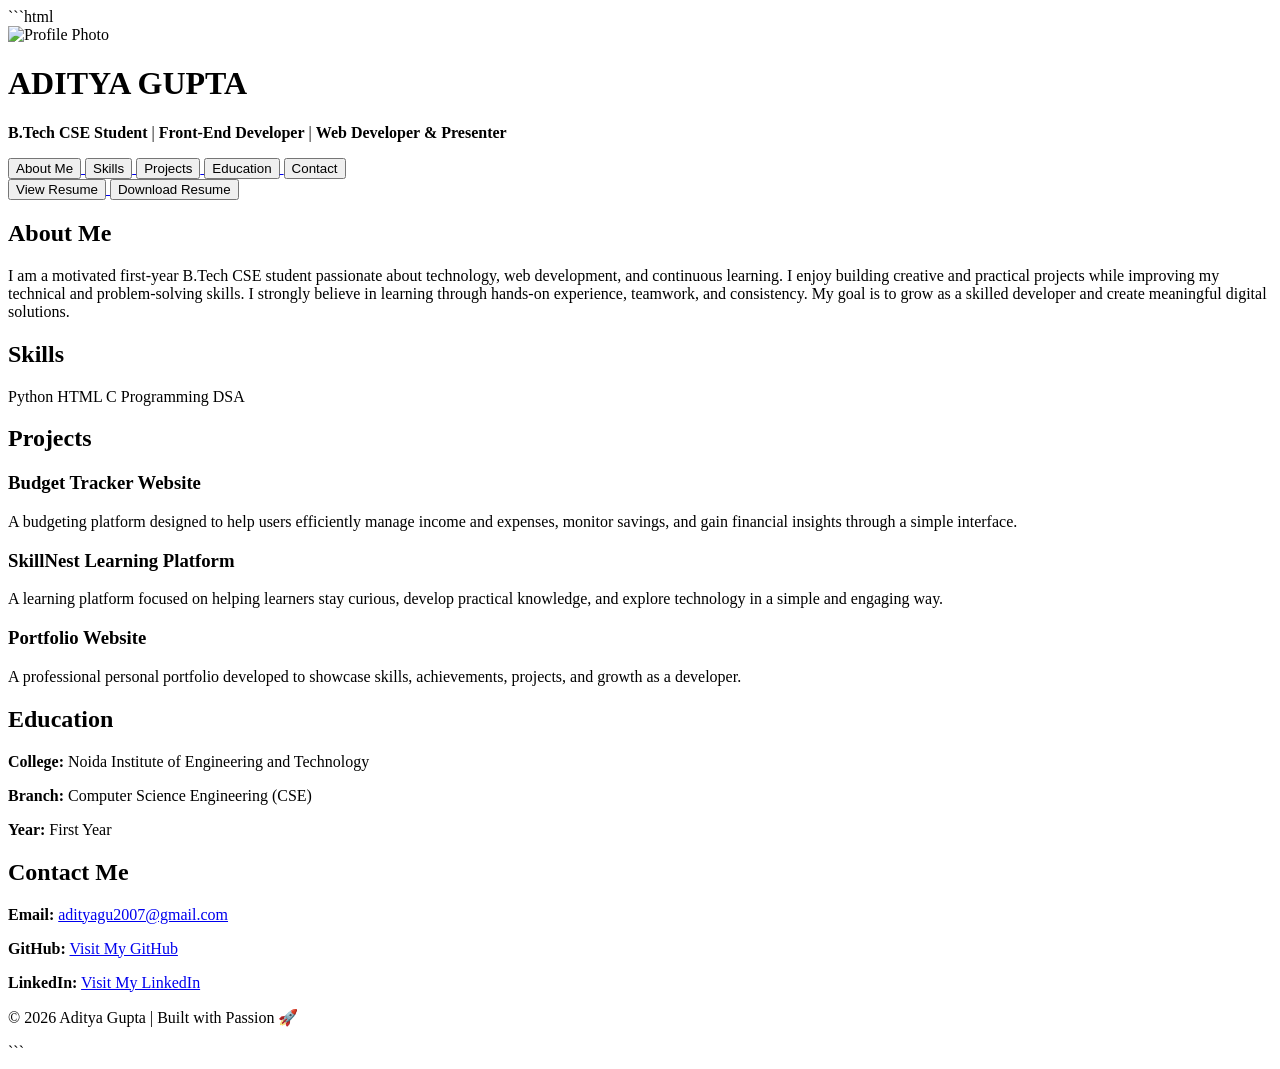
==== index.html @ 157f76cc "Create index.html" ====
```html
<!DOCTYPE html>
<html lang="en">

<head>
    <meta charset="UTF-8">
    <meta name="viewport" content="width=device-width, initial-scale=1.0">
    <title>Aditya Gupta | Portfolio</title>

    <link rel="stylesheet" href="style.css">
</head>

<body>

    <!-- Header Section -->
    <header>

        <!-- Profile Photo -->
        <img src="profile.jpeg" alt="Profile Photo" class="profile-pic">

        <h1>ADITYA GUPTA</h1>

        <p class="tagline">
            <b>B.Tech CSE Student</b> |
            <b>Front-End Developer</b> |
            <b>Web Developer & Presenter</b>
        </p>

        <!-- Navigation Buttons -->
        <div class="buttons">

            <a href="#about">
                <button>About Me</button>
            </a>

            <a href="#skills">
                <button>Skills</button>
            </a>

            <a href="#projects">
                <button>Projects</button>
            </a>

            <a href="#education">
                <button>Education</button>
            </a>

            <a href="#contact">
                <button>Contact</button>
            </a>

        </div>

        <!-- Resume Buttons -->
        <div class="resume-buttons">

            <a href="resume.pdf.pdf" target="_blank">
                <button>View Resume</button>
            </a>

            <a href="resume.pdf.pdf" download>
                <button>Download Resume</button>
            </a>

        </div>

    </header>

    <!-- About Section -->
    <section id="about">

        <h2>About Me</h2>

        <p>
            I am a motivated first-year B.Tech CSE student passionate
            about technology, web development, and continuous learning.
            I enjoy building creative and practical projects while
            improving my technical and problem-solving skills.

            I strongly believe in learning through hands-on experience,
            teamwork, and consistency. My goal is to grow as a skilled
            developer and create meaningful digital solutions.
        </p>

    </section>

    <!-- Skills Section -->
    <section id="skills">

        <h2>Skills</h2>

        <div class="skills">

            <span>Python</span>
            <span>HTML</span>
            <span>C Programming</span>
            <span>DSA</span>

        </div>

    </section>

    <!-- Projects Section -->
    <section id="projects">

        <h2>Projects</h2>

        <div class="project-card">

            <h3>Budget Tracker Website</h3>

            <p>
                A budgeting platform designed to help users efficiently
                manage income and expenses, monitor savings, and gain
                financial insights through a simple interface.
            </p>

        </div>

        <div class="project-card">

            <h3>SkillNest Learning Platform</h3>

            <p>
                A learning platform focused on helping learners stay
                curious, develop practical knowledge, and explore
                technology in a simple and engaging way.
            </p>

        </div>

        <div class="project-card">

            <h3>Portfolio Website</h3>

            <p>
                A professional personal portfolio developed to showcase
                skills, achievements, projects, and growth as a developer.
            </p>

        </div>

    </section>

    <!-- Education Section -->
    <section id="education">

        <h2>Education</h2>

        <p>
            <b>College:</b>
            Noida Institute of Engineering and Technology
        </p>

        <p>
            <b>Branch:</b> Computer Science Engineering (CSE)
        </p>

        <p>
            <b>Year:</b> First Year
        </p>

    </section>

    <!-- Contact Section -->
    <section id="contact">

        <h2>Contact Me</h2>

        <p>
            <b>Email:</b>
            <a href="mailto:adityagu2007@gmail.com">
                adityagu2007@gmail.com
            </a>
        </p>

        <p>
            <b>GitHub:</b>
            <a href="https://github.com/adityagu2007-netiiiizen" target="_blank">
                Visit My GitHub
            </a>
        </p>

        <p>
            <b>LinkedIn:</b>
            <a href="https://www.linkedin.com/in/aditya-gupta-a87063392"
                target="_blank">
                Visit My LinkedIn
            </a>
        </p>

    </section>

    <!-- Footer -->
    <footer>

        <p>
            © 2026 Aditya Gupta | Built with Passion 🚀
        </p>

    </footer>

</body>

</html>
```
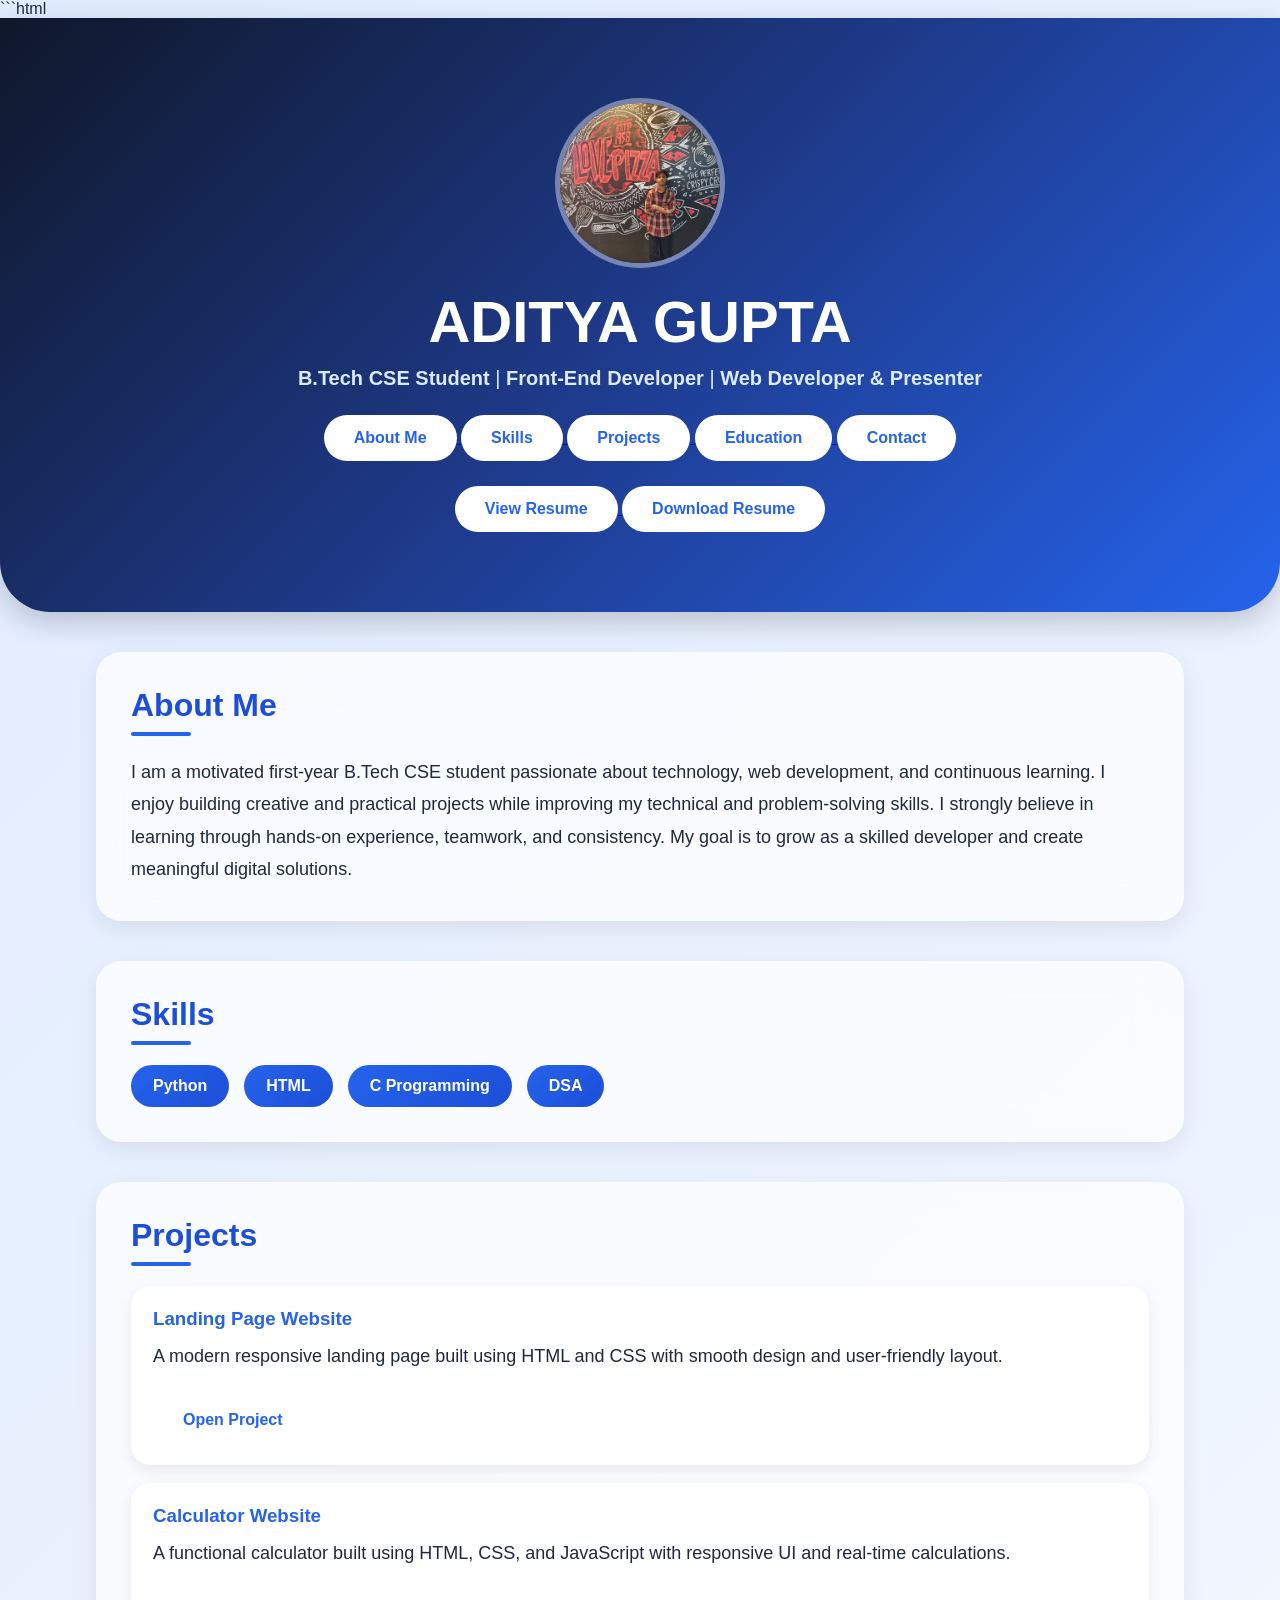
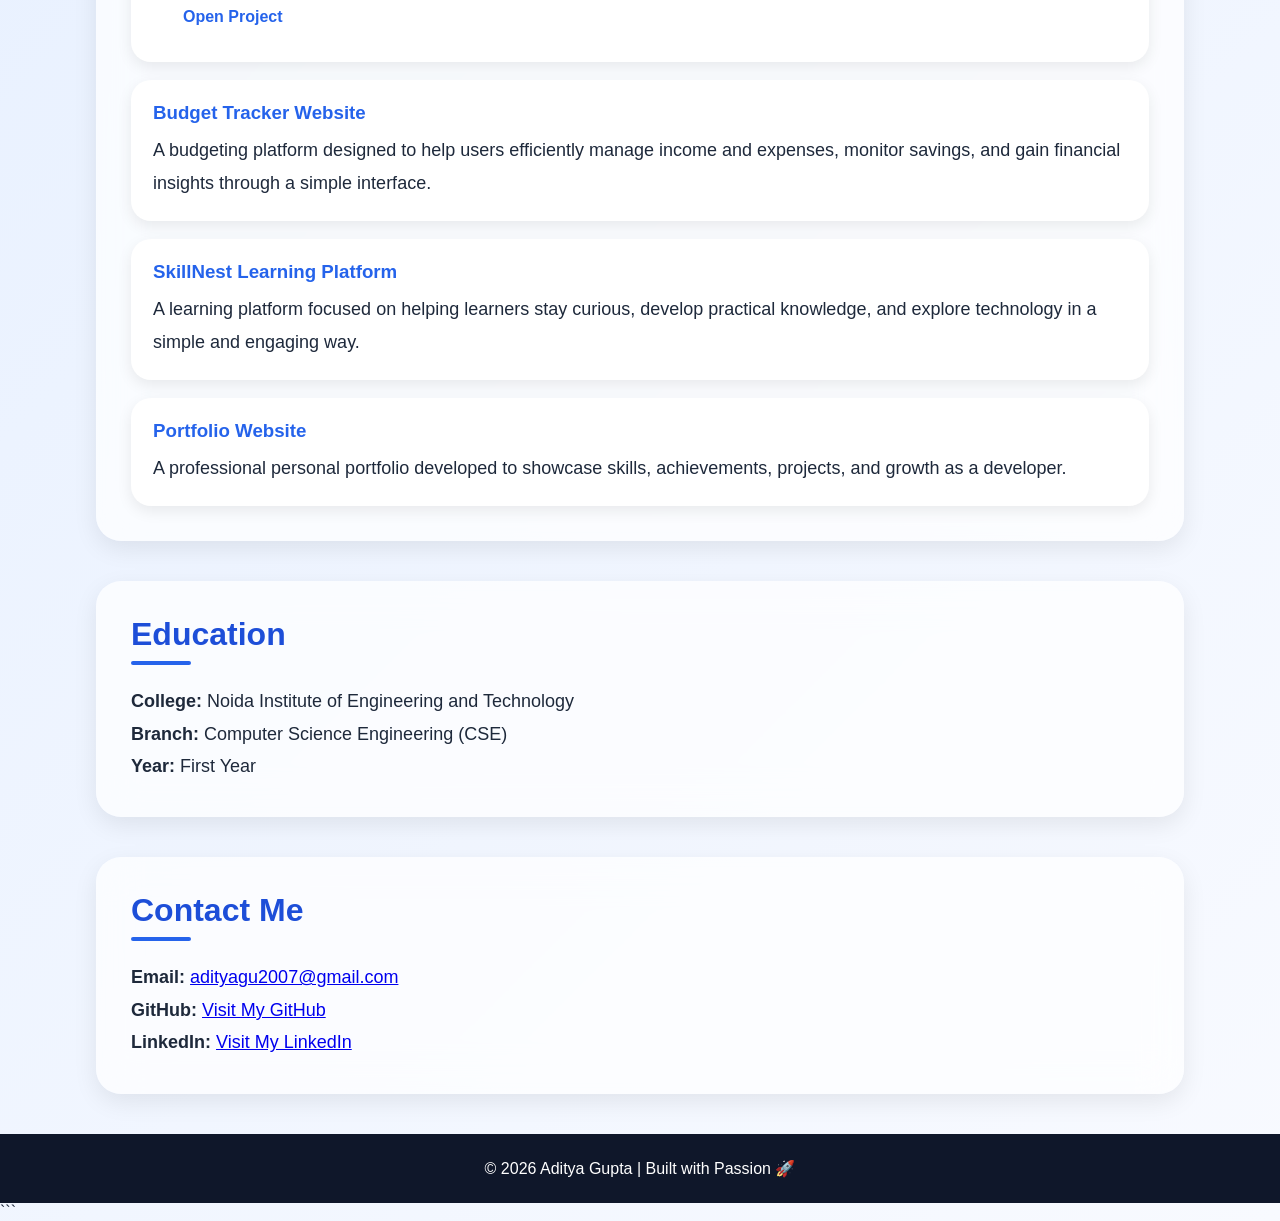
==== commit 9ea2f974: "Update index.html" ====
--- a/index.html
+++ b/index.html
@@ -101,46 +101,78 @@
     </section>
 
     <!-- Projects Section -->
-    <section id="projects">
-
-        <h2>Projects</h2>
-
-        <div class="project-card">
-
-            <h3>Budget Tracker Website</h3>
-
-            <p>
-                A budgeting platform designed to help users efficiently
-                manage income and expenses, monitor savings, and gain
-                financial insights through a simple interface.
-            </p>
-
-        </div>
-
-        <div class="project-card">
-
-            <h3>SkillNest Learning Platform</h3>
-
-            <p>
-                A learning platform focused on helping learners stay
-                curious, develop practical knowledge, and explore
-                technology in a simple and engaging way.
-            </p>
-
-        </div>
-
-        <div class="project-card">
-
-            <h3>Portfolio Website</h3>
-
-            <p>
-                A professional personal portfolio developed to showcase
-                skills, achievements, projects, and growth as a developer.
-            </p>
-
-        </div>
-
-    </section>
+<section id="projects">
+
+    <h2>Projects</h2>
+
+    <!-- Landing Page Project -->
+    <div class="project-card">
+        <h3>Landing Page Website</h3>
+
+        <p>
+            A modern responsive landing page built using HTML and CSS
+            with smooth design and user-friendly layout.
+        </p>
+
+        <a href="./Landing page/index.html" target="_blank">
+            <button>Open Project</button>
+        </a>
+    </div>
+
+    <!-- Calculator Project -->
+    <div class="project-card">
+        <h3>Calculator Website</h3>
+
+        <p>
+            A functional calculator built using HTML, CSS, and JavaScript
+            with responsive UI and real-time calculations.
+        </p>
+
+        <a href="./calculator/index.html" target="_blank">
+   <button>Open Project</button>
+        </a>
+    </div>
+
+    <!-- Existing Project 1 -->
+    <div class="project-card">
+
+        <h3>Budget Tracker Website</h3>
+
+        <p>
+            A budgeting platform designed to help users efficiently
+            manage income and expenses, monitor savings, and gain
+            financial insights through a simple interface.
+        </p>
+
+    </div>
+
+    <!-- Existing Project 2 -->
+    <div class="project-card">
+
+        <h3>SkillNest Learning Platform</h3>
+
+        <p>
+            A learning platform focused on helping learners stay
+            curious, develop practical knowledge, and explore
+            technology in a simple and engaging way.
+        </p>
+
+    </div>
+
+    <!-- Existing Project 3 -->
+    <div class="project-card">
+
+        <h3>Portfolio Website</h3>
+
+        <p>
+            A professional personal portfolio developed to showcase
+            skills, achievements, projects, and growth as a developer.
+        </p>
+
+    </div>
+
+</section>
+  
 
     <!-- Education Section -->
     <section id="education">
@@ -204,3 +236,4 @@
 
 </html>
 ```
+
--- a/style.css
+++ b/style.css
@@ -0,0 +1,173 @@
+*{
+    margin:0;
+    padding:0;
+    box-sizing:border-box;
+}
+
+body{
+    font-family:'Segoe UI', sans-serif;
+    background: linear-gradient(135deg,#e0ecff,#f8faff);
+    color:#1e293b;
+}
+
+/* HEADER */
+header{
+    background: linear-gradient(
+    135deg,
+    #0f172a,
+    #1e3a8a,
+    #2563eb
+    );
+
+    color:white;
+    text-align:center;
+    padding:80px 20px;
+    border-bottom-left-radius:50px;
+    border-bottom-right-radius:50px;
+    box-shadow:0 10px 30px rgba(0,0,0,0.2);
+}
+
+/* PROFILE IMAGE */
+.profile-pic{
+    width:170px;
+    height:170px;
+    border-radius:50%;
+    border:5px solid rgba(255,255,255,0.4);
+    object-fit:cover;
+    margin-bottom:20px;
+    transition:0.4s;
+}
+
+.profile-pic:hover{
+    transform:scale(1.08);
+}
+
+/* NAME */
+header h1{
+    font-size:58px;
+    font-weight:bold;
+}
+
+/* TAGLINE */
+.tagline{
+    margin-top:12px;
+    font-size:20px;
+    color:#dbeafe;
+}
+
+/* BUTTON */
+button{
+    margin-top:25px;
+    padding:14px 30px;
+    border:none;
+    border-radius:30px;
+    background:white;
+    color:#2563eb;
+    font-size:16px;
+    font-weight:bold;
+    cursor:pointer;
+    transition:0.3s;
+}
+
+button:hover{
+    transform:translateY(-4px);
+    box-shadow:0 8px 20px rgba(0,0,0,0.2);
+}
+
+/* SECTION CARD */
+section{
+    width:85%;
+    margin:40px auto;
+    padding:35px;
+
+    background:rgba(255,255,255,0.7);
+    backdrop-filter: blur(20px);
+
+    border-radius:25px;
+
+    box-shadow:
+    0 8px 25px rgba(0,0,0,0.08);
+
+    transition:0.3s;
+}
+
+section:hover{
+    transform:translateY(-5px);
+}
+
+/* SECTION TITLE */
+h2{
+    color:#1d4ed8;
+    font-size:32px;
+    margin-bottom:20px;
+    position:relative;
+}
+
+h2::after{
+    content:"";
+    width:60px;
+    height:4px;
+    background:#2563eb;
+    display:block;
+    margin-top:8px;
+    border-radius:10px;
+}
+
+/* ABOUT TEXT */
+section p{
+    font-size:18px;
+    line-height:1.8;
+}
+
+/* SKILLS */
+.skills{
+    display:flex;
+    flex-wrap:wrap;
+    gap:15px;
+}
+
+.skills span{
+    background:linear-gradient(
+    135deg,
+    #2563eb,
+    #1d4ed8
+    );
+
+    color:white;
+    padding:12px 22px;
+    border-radius:30px;
+    font-weight:600;
+    transition:0.3s;
+}
+
+.skills span:hover{
+    transform:scale(1.08);
+}
+
+/* PROJECT CARD */
+.project-card{
+    background:white;
+    padding:22px;
+    border-radius:20px;
+    margin-top:18px;
+    box-shadow:0 5px 15px rgba(0,0,0,0.08);
+    transition:0.3s;
+}
+
+.project-card:hover{
+    transform:translateY(-5px);
+}
+
+.project-card h3{
+    color:#2563eb;
+    margin-bottom:10px;
+}
+
+/* FOOTER */
+footer{
+    background:#0f172a;
+    color:white;
+    text-align:center;
+    padding:25px;
+    margin-top:40px;
+}
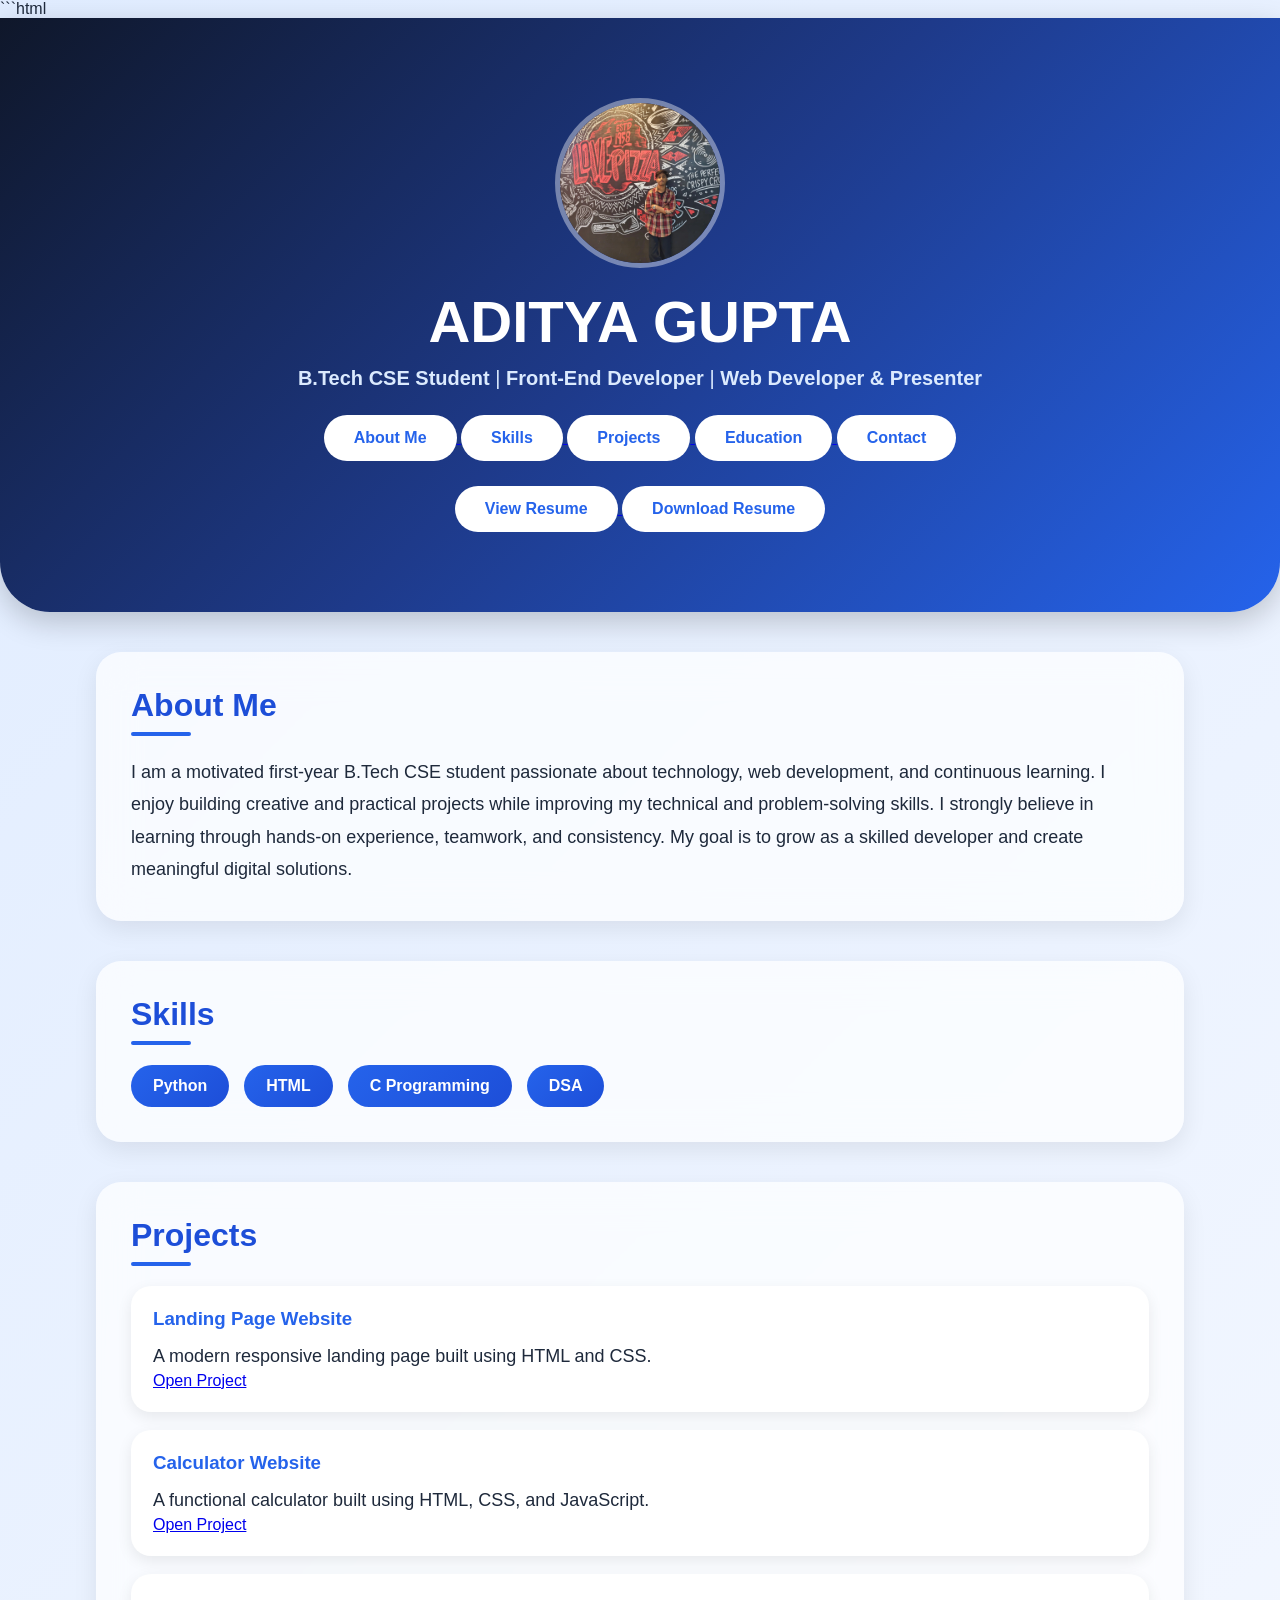
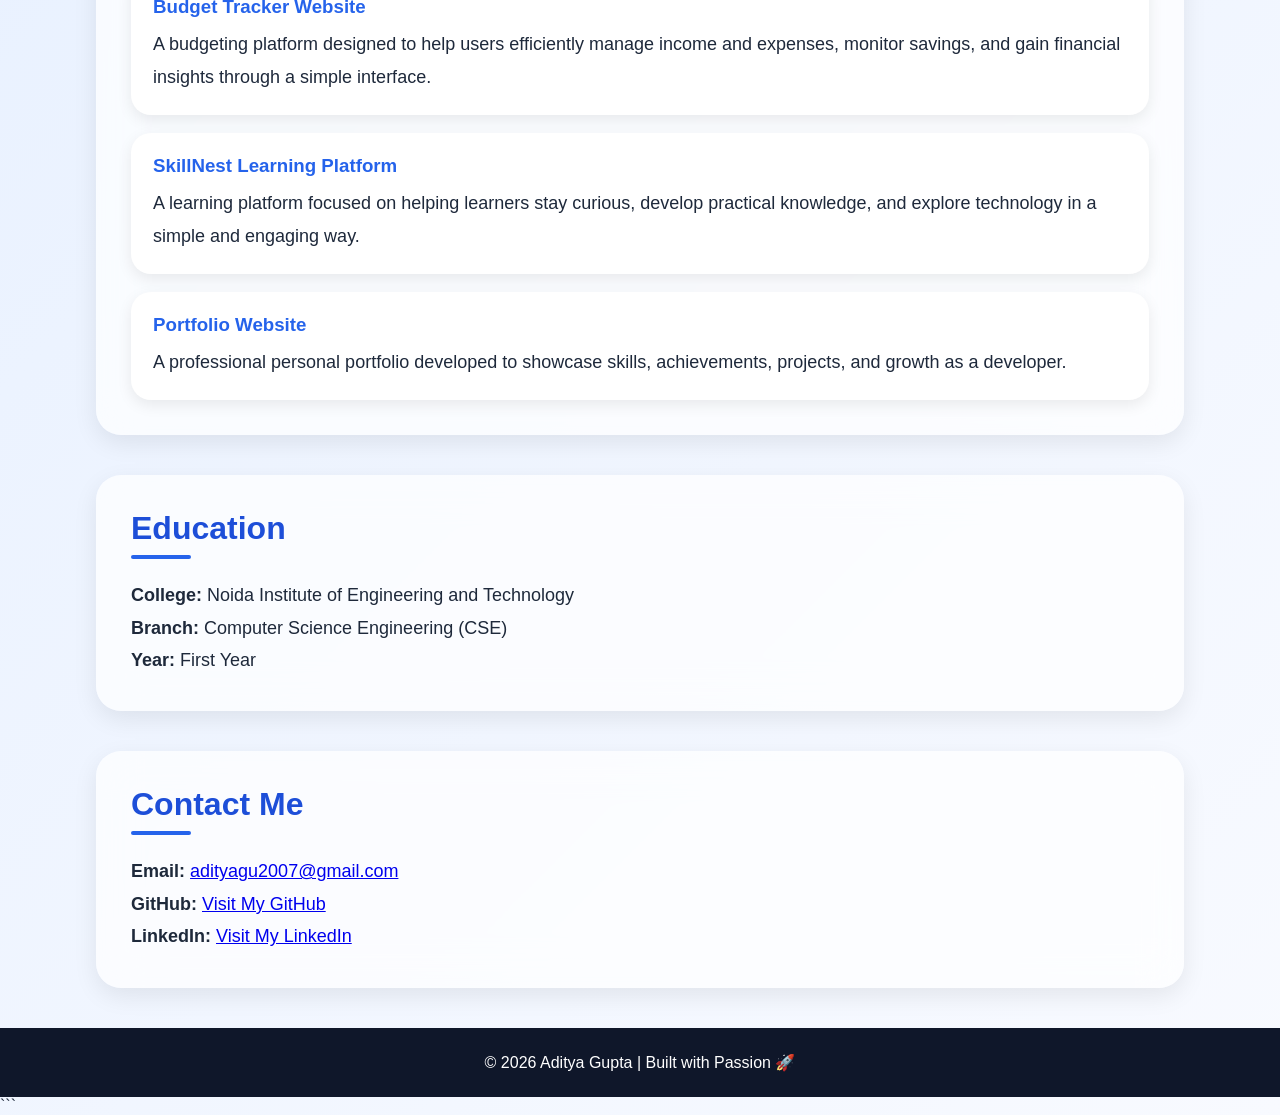
==== commit 97fb0c75: "Update index.html" ====
--- a/index.html
+++ b/index.html
@@ -106,33 +106,24 @@
     <h2>Projects</h2>
 
     <!-- Landing Page Project -->
-    <div class="project-card">
-        <h3>Landing Page Website</h3>
-
-        <p>
-            A modern responsive landing page built using HTML and CSS
-            with smooth design and user-friendly layout.
-        </p>
-
-        <a href="./Landing page/index.html" target="_blank">
-            <button>Open Project</button>
-        </a>
-    </div>
-
-    <!-- Calculator Project -->
-    <div class="project-card">
-        <h3>Calculator Website</h3>
-
-        <p>
-            A functional calculator built using HTML, CSS, and JavaScript
-            with responsive UI and real-time calculations.
-        </p>
-
-        <a href="./calculator/index.html" target="_blank">
-   <button>Open Project</button>
-        </a>
-    </div>
-
+<div class="project-card">
+    <h3>Landing Page Website</h3>
+    <p>A modern responsive landing page built using HTML and CSS.</p>
+
+    <a href="./Landing page/index.html" target="_blank" class="project-btn">
+        Open Project
+    </a>
+</div>
+
+<!-- Calculator Project -->
+<div class="project-card">
+    <h3>Calculator Website</h3>
+    <p>A functional calculator built using HTML, CSS, and JavaScript.</p>
+
+    <a href="./calculator/index.html" target="_blank" class="project-btn">
+        Open Project
+    </a>
+</div>
     <!-- Existing Project 1 -->
     <div class="project-card">
 
@@ -236,4 +227,3 @@
 
 </html>
 ```
-
